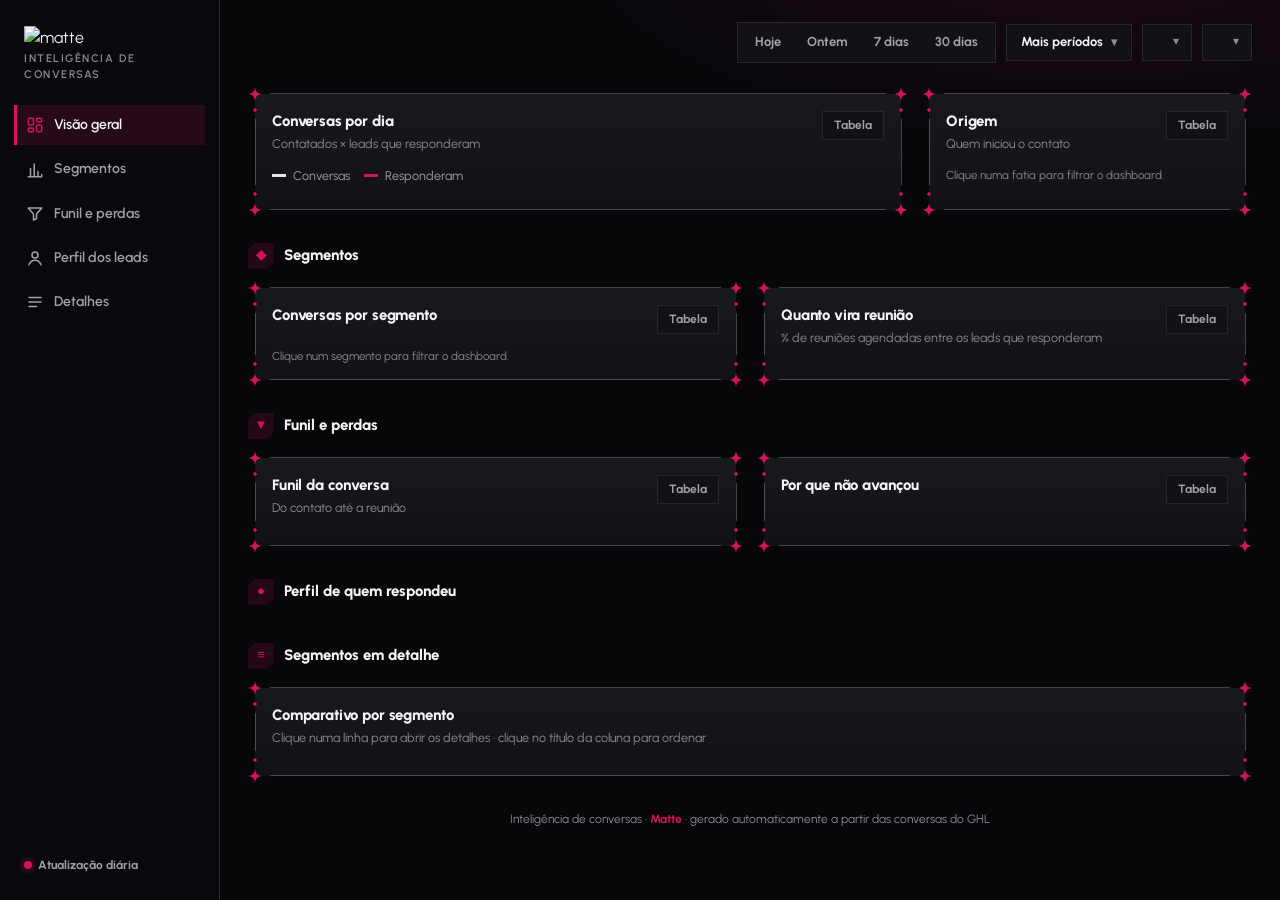
==== dashboard/index.html @ 6ed83b10 "Projeto de métricas de conversas GHL + IA com dashboard Coletor em Python (coletor/) que lê as conve" ====
<!doctype html>
<html lang="pt-BR">
  <head>
    <meta charset="UTF-8" />
    <meta name="viewport" content="width=device-width, initial-scale=1.0" />
    <meta name="robots" content="noindex, nofollow" />
    <title>Matte — Inteligência de Conversas</title>
    <link rel="preconnect" href="https://fonts.googleapis.com" />
    <link rel="preconnect" href="https://fonts.gstatic.com" crossorigin />
    <link
      href="https://fonts.googleapis.com/css2?family=Squada+One&family=Urbanist:wght@400;500;600;700;800&display=swap"
      rel="stylesheet"
    />
    <link rel="stylesheet" href="css/fonte.css" />
    <link rel="stylesheet" href="css/estilo.css" />
  </head>
  <body>
    <div class="app">
      <aside>
        <div class="logo">
          <img class="completo" src="img/logo-matte.png" alt="matte" />
          <img class="simbolo" src="img/seta-matte.png" alt="matte" />
          <small>Inteligência de conversas</small>
        </div>
        <nav class="lateral" aria-label="Seções">
          <a href="#visao" class="ativo" title="Visão geral">
            <svg viewBox="0 0 24 24" fill="none" stroke="currentColor" stroke-width="2" aria-hidden="true">
              <rect x="3" y="3" width="7" height="9" rx="2" />
              <rect x="14" y="3" width="7" height="5" rx="2" />
              <rect x="14" y="12" width="7" height="9" rx="2" />
              <rect x="3" y="16" width="7" height="5" rx="2" />
            </svg>
            <span>Visão geral</span>
          </a>
          <a href="#segmentos" title="Segmentos">
            <svg viewBox="0 0 24 24" fill="none" stroke="currentColor" stroke-width="2" stroke-linecap="round" aria-hidden="true">
              <path d="M3 21h18M6 21V10M11 21V4M16 21v-7M21 21v-3" />
            </svg>
            <span>Segmentos</span>
          </a>
          <a href="#funil" title="Funil e perdas">
            <svg viewBox="0 0 24 24" fill="none" stroke="currentColor" stroke-width="2" stroke-linejoin="round" aria-hidden="true">
              <path d="M3 4h18l-7 8v6l-4 2v-8z" />
            </svg>
            <span>Funil e perdas</span>
          </a>
          <a href="#perfil" title="Perfil dos leads">
            <svg viewBox="0 0 24 24" fill="none" stroke="currentColor" stroke-width="2" stroke-linecap="round" aria-hidden="true">
              <circle cx="12" cy="8" r="4" />
              <path d="M4 21c1.5-4 4.5-6 8-6s6.5 2 8 6" />
            </svg>
            <span>Perfil dos leads</span>
          </a>
          <a href="#detalhes" title="Detalhes">
            <svg viewBox="0 0 24 24" fill="none" stroke="currentColor" stroke-width="2" stroke-linecap="round" aria-hidden="true">
              <path d="M4 6h16M4 12h16M4 18h10" />
            </svg>
            <span>Detalhes</span>
          </a>
        </nav>
        <div class="rodape-lateral">
          <div class="selo-ao-vivo">Atualização diária</div>
          <div id="atualizado-lateral"></div>
        </div>
      </aside>

      <main>
        <div class="topo" id="visao">
          <p id="atualizado"></p>
          <div class="filtros" role="group" aria-label="Filtros">
            <div class="seg-ctl" id="atalhos-periodo" aria-label="Período">
              <button type="button" data-periodo="hoje">Hoje</button>
              <button type="button" data-periodo="ontem">Ontem</button>
              <button type="button" data-periodo="7d">7 dias</button>
              <button type="button" data-periodo="30d">30 dias</button>
            </div>
            <div class="periodos">
              <button type="button" id="abrir-periodos" aria-haspopup="true" aria-expanded="false">
                Mais períodos
              </button>
              <div class="painel-periodos" id="painel-periodos" role="menu" hidden>
                <div id="lista-periodos"></div>
                <form class="personalizado" id="form-personalizado">
                  <span>Personalizado</span>
                  <div class="datas">
                    <input type="date" id="data-de" aria-label="Data inicial" required />
                    <input type="date" id="data-ate" aria-label="Data final" required />
                  </div>
                  <button type="submit" class="btn">Aplicar</button>
                </form>
              </div>
            </div>
            <label class="sel">
              <select id="f-segmento" aria-label="Filtrar por segmento"></select>
            </label>
            <label class="sel">
              <select id="f-origem" aria-label="Filtrar por origem"></select>
            </label>
          </div>
        </div>
        <p class="periodo-desc" id="periodo-desc"></p>
        <div class="chips" id="chips"></div>

        <section class="grade g4" id="kpis" aria-label="Indicadores"></section>

        <div class="grade g-2-1">
          <figure class="cartao" id="c-dias">
            <div class="cab">
              <div>
                <h2>Conversas por dia</h2>
                <p id="sub-dias">Contatados × leads que responderam</p>
              </div>
              <button type="button" class="btn" data-tabela="dias">Tabela</button>
            </div>
            <div class="legenda" id="legenda-dias">
              <span><i style="background: var(--white-series)"></i>Conversas</span>
              <span><i style="background: var(--pink)"></i>Responderam</span>
            </div>
            <div class="corpo"></div>
          </figure>
          <figure class="cartao" id="c-origem">
            <div class="cab">
              <div>
                <h2>Origem</h2>
                <p>Quem iniciou o contato</p>
              </div>
              <button type="button" class="btn" data-tabela="origem">Tabela</button>
            </div>
            <div class="corpo"></div>
            <p class="dica-clique">Clique numa fatia para filtrar o dashboard.</p>
          </figure>
        </div>

        <h2 class="secao-titulo" id="segmentos"><i>◆</i>Segmentos</h2>
        <div class="grade g2">
          <figure class="cartao" id="c-segmento">
            <div class="cab">
              <div>
                <h2>Conversas por segmento</h2>
                <p id="sub-segmento"></p>
              </div>
              <button type="button" class="btn" data-tabela="segmento">Tabela</button>
            </div>
            <div class="corpo"></div>
            <p class="dica-clique">Clique num segmento para filtrar o dashboard.</p>
          </figure>
          <figure class="cartao" id="c-conversao">
            <div class="cab">
              <div>
                <h2>Quanto vira reunião</h2>
                <p>% de reuniões agendadas entre os leads que responderam</p>
              </div>
              <button type="button" class="btn" data-tabela="conversao">Tabela</button>
            </div>
            <div class="corpo"></div>
          </figure>
        </div>

        <h2 class="secao-titulo" id="funil"><i>▼</i>Funil e perdas</h2>
        <div class="grade g2">
          <figure class="cartao" id="c-funil">
            <div class="cab">
              <div>
                <h2>Funil da conversa</h2>
                <p>Do contato até a reunião</p>
              </div>
              <button type="button" class="btn" data-tabela="funil">Tabela</button>
            </div>
            <div class="corpo"></div>
          </figure>
          <figure class="cartao" id="c-motivo_perda">
            <div class="cab">
              <div>
                <h2>Por que não avançou</h2>
                <p id="sub-motivo"></p>
              </div>
              <button type="button" class="btn" data-tabela="motivo_perda">Tabela</button>
            </div>
            <div class="corpo"></div>
          </figure>
        </div>

        <h2 class="secao-titulo" id="perfil"><i>●</i>Perfil de quem respondeu</h2>
        <div class="grade g-auto" id="grade-perfil"></div>

        <h2 class="secao-titulo" id="detalhes"><i>≡</i>Segmentos em detalhe</h2>
        <div class="cartao">
          <div class="cab">
            <div>
              <h2>Comparativo por segmento</h2>
              <p>Clique numa linha para abrir os detalhes · clique no título da coluna para ordenar</p>
            </div>
          </div>
          <div class="tabela-wrap" id="tabela-segmentos"></div>
        </div>

        <footer>
          Inteligência de conversas · <b>Matte</b> · gerado automaticamente a partir das conversas do GHL
        </footer>
      </main>
    </div>
    <div id="dica" role="tooltip"></div>

    <!-- dados.js é gerado pelo coletor (python -m coletor.dashboard) e define window.DADOS -->
    <script src="dados.js"></script>
    <script src="js/app.js"></script>
  </body>
</html>
---- dashboard/css/estilo.css ----
/* =========================================================
   Matte — Inteligência de Conversas
   Tema escuro: preto + rosa #d3135a, cantos retos com estrelas
   ========================================================= */

:root {
  --pink: #d3135a;
  --pink-escuro: #8f0c3c;
  --pink-soft: rgba(211, 19, 90, 0.14);
  --bg: #07070a;
  --surface: #111116;
  --surface-2: #18181f;
  --line: #26262f;
  --ink: #f5f5f7;
  --ink-2: #a1a1aa;
  --muted: #8b8b94;
  --white-series: #e4e4e7;
  --neutral: #9a9a9a;
  --track: rgba(255, 255, 255, 0.06);
  --hover: rgba(255, 255, 255, 0.04);
  --fonte: "Quantify", "Urbanist", -apple-system, BlinkMacSystemFont, "Segoe UI", Roboto, Helvetica, Arial,
    sans-serif;
  --fonte-num: "Squada One", "Urbanist", sans-serif;
  /* moldura dos cartões: linhas retas com estrela de 4 pontas nos cantos */
  --moldura: rgba(255, 255, 255, 0.24);
  --estrela: url("data:image/svg+xml,%3Csvg xmlns='http://www.w3.org/2000/svg' viewBox='0 0 24 24'%3E%3Cpath fill='%23d3135a' d='M12 0C13 8 16 11 24 12C16 13 13 16 12 24C11 16 8 13 0 12C8 11 11 8 12 0Z'/%3E%3C/svg%3E");
  --chanfro: polygon(7px 0, 100% 0, 100% calc(100% - 7px), calc(100% - 7px) 100%, 0 100%, 0 7px);
  --curva: cubic-bezier(0.2, 0.8, 0.2, 1);
  color-scheme: dark;
}

* {
  margin: 0;
  padding: 0;
  box-sizing: border-box;
}

html {
  scroll-behavior: smooth;
}

body {
  font-family: var(--fonte);
  background: var(--bg);
  background-image: radial-gradient(900px 400px at 85% -10%, rgba(211, 19, 90, 0.12), transparent 60%);
  background-attachment: fixed;
  color: var(--ink);
  line-height: 1.45;
  min-height: 100vh;
}

button,
select,
input {
  font: inherit;
  color: inherit;
}

.num {
  font-variant-numeric: tabular-nums;
}

/* ---------- ESTRUTURA ---------- */

.app {
  display: grid;
  grid-template-columns: 220px minmax(0, 1fr);
  min-height: 100vh;
}

aside {
  position: sticky;
  top: 0;
  height: 100vh;
  border-right: 1px solid var(--line);
  background: rgba(10, 10, 14, 0.8);
  padding: 22px 14px;
  display: flex;
  flex-direction: column;
  gap: 22px;
  z-index: 5;
}

.logo {
  padding: 4px 10px 0;
}

.logo img {
  display: block;
  height: auto;
}

.logo .completo {
  width: 132px;
}

.logo .simbolo {
  display: none;
  width: 28px;
  margin: 0 auto;
}

.logo small {
  display: block;
  font-size: 11px;
  font-weight: 600;
  letter-spacing: 0.14em;
  text-transform: uppercase;
  color: var(--muted);
  margin-top: 2px;
}

nav.lateral {
  display: flex;
  flex-direction: column;
  gap: 4px;
}

nav.lateral a {
  display: flex;
  align-items: center;
  gap: 10px;
  color: var(--ink-2);
  text-decoration: none;
  font-weight: 600;
  font-size: 14px;
  padding: 10px 12px;
  transition:
    background 0.2s,
    color 0.2s;
}

nav.lateral a svg {
  width: 18px;
  height: 18px;
  flex-shrink: 0;
}

nav.lateral a:hover {
  background: var(--hover);
  color: var(--ink);
}

nav.lateral a.ativo {
  background: var(--pink-soft);
  color: var(--ink);
  box-shadow: inset 3px 0 0 var(--pink);
}

nav.lateral a.ativo svg {
  color: var(--pink);
}

.rodape-lateral {
  margin-top: auto;
  padding: 0 10px;
  font-size: 12px;
  color: var(--muted);
}

.selo-ao-vivo {
  display: inline-flex;
  align-items: center;
  gap: 6px;
  font-weight: 700;
  color: var(--ink-2);
  margin-bottom: 4px;
}

.selo-ao-vivo::before {
  content: "";
  width: 8px;
  height: 8px;
  border-radius: 50%;
  background: var(--pink);
  box-shadow: 0 0 0 4px var(--pink-soft);
  animation: pulso 2s infinite;
}

@keyframes pulso {
  50% {
    box-shadow: 0 0 0 7px transparent;
  }
}

main {
  padding: 22px 28px 40px;
  min-width: 0;
}

.topo {
  display: flex;
  flex-wrap: wrap;
  align-items: center;
  justify-content: space-between;
  gap: 12px 16px;
  margin-bottom: 14px;
  scroll-margin-top: 16px;
}

.topo p {
  color: var(--ink-2);
  font-size: 14px;
  font-weight: 600;
}

.periodo-desc {
  color: var(--muted);
  font-size: 13px;
  margin: -4px 0 14px;
}

.periodo-desc b {
  color: var(--ink);
  font-weight: 700;
}

/* ---------- FILTROS ---------- */

.filtros {
  display: flex;
  flex-wrap: wrap;
  align-items: center;
  gap: 10px;
}

.seg-ctl {
  display: inline-flex;
  background: var(--surface);
  border: 1px solid var(--line);
  padding: 4px;
}

.seg-ctl button {
  border: 0;
  background: transparent;
  color: var(--ink-2);
  font-size: 13px;
  font-weight: 700;
  padding: 6px 13px;
  cursor: pointer;
  white-space: nowrap;
  transition:
    background 0.2s,
    color 0.2s;
}

.seg-ctl button:hover {
  color: var(--ink);
}

.seg-ctl button[aria-pressed="true"] {
  background: var(--pink);
  color: #fff;
  clip-path: var(--chanfro);
}

.sel {
  position: relative;
}

.sel select {
  appearance: none;
  background: var(--surface);
  border: 1px solid var(--line);
  font-size: 13px;
  font-weight: 700;
  padding: 8px 34px 8px 14px;
  cursor: pointer;
  color: var(--ink);
  max-width: 230px;
}

.sel::after {
  content: "▾";
  position: absolute;
  right: 13px;
  top: 50%;
  transform: translateY(-50%);
  color: var(--muted);
  pointer-events: none;
  font-size: 12px;
}

/* seletor de período: lista de atalhos + intervalo personalizado */
.periodos {
  position: relative;
}

.periodos > button {
  display: inline-flex;
  align-items: center;
  gap: 8px;
  background: var(--surface);
  border: 1px solid var(--line);
  font-size: 13px;
  font-weight: 700;
  padding: 8px 14px;
  cursor: pointer;
  white-space: nowrap;
}

.periodos > button::after {
  content: "▾";
  color: var(--muted);
  font-size: 12px;
}

.periodos > button.ativo {
  border-color: rgba(211, 19, 90, 0.7);
  background: var(--pink-soft);
}

.painel-periodos {
  position: absolute;
  top: calc(100% + 6px);
  right: 0;
  z-index: 30;
  width: 270px;
  background: #141419;
  border: 1px solid #34343f;
  box-shadow: 0 18px 40px rgba(0, 0, 0, 0.5);
  padding: 6px;
}

.painel-periodos[hidden] {
  display: none;
}

.painel-periodos .opcao {
  display: flex;
  align-items: center;
  justify-content: space-between;
  width: 100%;
  border: 0;
  background: transparent;
  text-align: left;
  gap: 10px;
  font-size: 13.5px;
  font-weight: 600;
  padding: 7px 10px;
  cursor: pointer;
}

.painel-periodos .opcao span {
  flex: 1;
}

.painel-periodos .opcao:hover,
.painel-periodos .opcao:focus-visible {
  background: var(--hover);
  outline: none;
}

.painel-periodos .opcao small {
  color: var(--muted);
  font-weight: 500;
  font-size: 12px;
}

.painel-periodos .opcao[aria-checked="true"] {
  color: var(--pink);
}

.painel-periodos .opcao[aria-checked="true"]::after {
  content: "✓";
  font-weight: 800;
  margin-left: 8px;
}

.personalizado {
  border-top: 1px solid var(--line);
  margin-top: 6px;
  padding: 10px 10px 6px;
  display: grid;
  gap: 8px;
}

.personalizado span {
  font-size: 12px;
  color: var(--muted);
  font-weight: 700;
  text-transform: uppercase;
  letter-spacing: 0.08em;
}

.personalizado .datas {
  display: grid;
  grid-template-columns: 1fr 1fr;
  gap: 6px;
}

.personalizado input {
  background: var(--surface);
  border: 1px solid var(--line);
  padding: 6px 8px;
  font-size: 12.5px;
  min-width: 0;
}

.personalizado .btn {
  justify-self: end;
  background: var(--pink);
  border-color: var(--pink);
  color: #fff;
}

.sel select:focus-visible,
.seg-ctl button:focus-visible,
.periodos > button:focus-visible,
.chip:focus-visible,
.btn:focus-visible,
.personalizado input:focus-visible {
  outline: 2px solid var(--pink);
  outline-offset: 2px;
}

.chips {
  display: flex;
  flex-wrap: wrap;
  gap: 8px;
  margin: -6px 0 16px;
}

.chips:empty {
  display: none;
}

.chip {
  display: inline-flex;
  align-items: center;
  gap: 8px;
  border: 1px solid rgba(211, 19, 90, 0.45);
  background: var(--pink-soft);
  color: var(--ink);
  padding: 5px 8px 5px 12px;
  font-size: 13px;
  font-weight: 600;
  cursor: pointer;
}

.chip b {
  color: var(--ink-2);
  font-weight: 600;
}

.chip span {
  width: 18px;
  height: 18px;
  display: grid;
  place-items: center;
  background: rgba(255, 255, 255, 0.08);
  font-size: 11px;
}

/* ---------- CARTÕES ---------- */

.secao-titulo {
  display: flex;
  align-items: center;
  gap: 10px;
  font-size: 15px;
  font-weight: 800;
  margin: 26px 0 12px;
  scroll-margin-top: 16px;
}

.secao-titulo i {
  width: 26px;
  height: 26px;
  clip-path: var(--chanfro);
  display: grid;
  place-items: center;
  background: var(--pink-soft);
  color: var(--pink);
  font-style: normal;
  font-size: 13px;
}

.grade {
  display: grid;
  gap: 14px;
}

.g4 {
  grid-template-columns: repeat(4, minmax(0, 1fr));
}

.g-2-1 {
  grid-template-columns: minmax(0, 2fr) minmax(0, 1fr);
  margin-top: 14px;
}

.g2 {
  grid-template-columns: repeat(2, minmax(0, 1fr));
}

.g-auto {
  grid-template-columns: repeat(auto-fit, minmax(min(280px, 100%), 1fr));
}

.cartao {
  /* estrelas nos 4 cantos + pontos + linhas retas com respiro antes das estrelas */
  background-image:
    var(--estrela),
    var(--estrela),
    var(--estrela),
    var(--estrela),
    radial-gradient(circle, var(--pink) 1.4px, transparent 2px),
    radial-gradient(circle, var(--pink) 1.4px, transparent 2px),
    radial-gradient(circle, var(--pink) 1.4px, transparent 2px),
    radial-gradient(circle, var(--pink) 1.4px, transparent 2px),
    linear-gradient(var(--moldura), var(--moldura)),
    linear-gradient(var(--moldura), var(--moldura)),
    linear-gradient(var(--moldura), var(--moldura)),
    linear-gradient(var(--moldura), var(--moldura)),
    linear-gradient(180deg, var(--surface-2), var(--surface));
  background-size:
    14px 14px,
    14px 14px,
    14px 14px,
    14px 14px,
    6px 6px,
    6px 6px,
    6px 6px,
    6px 6px,
    calc(100% - 44px) 1px,
    calc(100% - 44px) 1px,
    1px calc(100% - 64px),
    1px calc(100% - 64px),
    calc(100% - 14px) calc(100% - 14px);
  background-position:
    0 0,
    100% 0,
    0 100%,
    100% 100%,
    4px 20px,
    calc(100% - 4px) 20px,
    4px calc(100% - 20px),
    calc(100% - 4px) calc(100% - 20px),
    center 6.5px,
    center calc(100% - 6.5px),
    6.5px center,
    calc(100% - 6.5px) center,
    center;
  background-repeat: no-repeat;
  padding: 24px 24px 22px;
  min-width: 0;
  position: relative;
  animation: sobe 0.5s both;
}

.cartao:hover {
  --moldura: rgba(211, 19, 90, 0.55);
}

@keyframes sobe {
  from {
    opacity: 0;
    transform: translateY(8px);
  }
}

.cab {
  display: flex;
  justify-content: space-between;
  align-items: flex-start;
  gap: 10px;
  margin-bottom: 14px;
}

.cab h2 {
  font-size: 15px;
  font-weight: 800;
  letter-spacing: -0.01em;
}

.cab p {
  font-size: 12.5px;
  color: var(--muted);
  margin-top: 2px;
}

.btn {
  flex-shrink: 0;
  border: 1px solid var(--line);
  background: var(--surface);
  color: var(--ink-2);
  font-size: 12px;
  font-weight: 700;
  padding: 5px 11px;
  cursor: pointer;
  transition:
    color 0.2s,
    border-color 0.2s;
}

.btn:hover {
  color: var(--ink);
  border-color: #3b3b46;
}

.dica-clique {
  font-size: 11.5px;
  color: var(--muted);
  margin-top: 10px;
}

/* ---------- INDICADORES ---------- */

.kpi {
  overflow: hidden;
}

.kpi .linha-topo {
  display: flex;
  justify-content: space-between;
  align-items: center;
  margin-bottom: 14px;
}

.icone {
  width: 44px;
  height: 44px;
  clip-path: var(--chanfro);
  display: grid;
  place-items: center;
  background: var(--pink-soft);
  color: var(--pink);
}

.icone svg {
  width: 26px;
  height: 26px;
}

.delta {
  font-size: 12px;
  font-weight: 800;
  padding: 4px 9px;
  border: 1px solid var(--line);
  color: var(--ink-2);
  background: var(--surface);
  white-space: nowrap;
}

.kpi .rot {
  font-size: 13px;
  color: var(--ink-2);
  font-weight: 600;
}

.kpi .valor {
  font-family: var(--fonte-num);
  font-size: clamp(44px, 3.9vw, 56px);
  font-weight: 400;
  letter-spacing: 0.01em;
  line-height: 1;
  margin-top: 6px;
}

.kpi .det {
  font-size: 12.5px;
  color: var(--muted);
  margin-top: 4px;
}

.kpi .barra-prog {
  height: 6px;
  background: var(--track);
  margin-top: 14px;
  overflow: hidden;
}

.kpi .barra-prog div {
  height: 100%;
  width: 0;
  background: linear-gradient(90deg, var(--pink-escuro), var(--pink));
  transition: width 0.9s var(--curva);
}

.kpi svg.spark {
  display: block;
  width: 100%;
  height: 34px;
  margin-top: 10px;
}

/* ---------- BARRAS HORIZONTAIS ---------- */

.barras {
  display: flex;
  flex-direction: column;
  gap: 3px;
}

.linha {
  display: grid;
  grid-template-columns: minmax(110px, 36%) 1fr auto;
  align-items: center;
  gap: 12px;
  padding: 6px 8px;
  outline: none;
  transition: background 0.2s;
}

.linha.clicavel {
  cursor: pointer;
}

.linha:hover,
.linha:focus-visible {
  background: var(--hover);
}

.linha:focus-visible {
  box-shadow: 0 0 0 2px var(--pink);
}

.linha.selecionada {
  background: var(--pink-soft);
}

.linha .nome {
  font-size: 13.5px;
  font-weight: 600;
  overflow-wrap: anywhere;
  line-height: 1.25;
}

.linha.neutra .nome {
  color: var(--ink-2);
  font-weight: 500;
}

.linha .pista {
  height: 12px;
  position: relative;
}

.linha .barra {
  position: absolute;
  left: 0;
  top: 0;
  bottom: 0;
  width: 0;
  background: var(--pink);
  border-radius: 0 4px 4px 0;
  transition: width 0.8s var(--curva);
}

.linha.neutra .barra {
  background: var(--neutral);
}

.linha .val {
  font-size: 13px;
  color: var(--ink-2);
  white-space: nowrap;
  text-align: right;
}

.linha .val b {
  color: var(--ink);
}

.medidor .pista {
  background: var(--track);
  overflow: hidden;
  height: 8px;
}

.medidor .barra {
  border-radius: 0;
  background: linear-gradient(90deg, var(--pink-escuro), var(--pink));
}

/* ---------- GRÁFICO DE ÁREA ---------- */

.area-wrap {
  position: relative;
  height: 240px;
  margin-left: 38px;
}

.area-wrap svg {
  position: absolute;
  inset: 0;
  width: 100%;
  height: 100%;
  overflow: visible;
}

.faixa-periodo {
  position: absolute;
  top: 0;
  bottom: 0;
  background: var(--pink-soft);
  border-left: 1px solid rgba(211, 19, 90, 0.5);
  border-right: 1px solid rgba(211, 19, 90, 0.5);
  pointer-events: none;
}

.eixo-y span {
  position: absolute;
  right: calc(100% + 8px);
  transform: translateY(-50%);
  font-size: 11px;
  color: var(--muted);
}

.eixo-y div {
  position: absolute;
  left: 0;
  right: 0;
  border-top: 1px solid var(--line);
}

.eixo-x {
  position: relative;
  height: 18px;
  margin: 6px 0 0 38px;
}

.eixo-x span {
  position: absolute;
  transform: translateX(-50%);
  font-size: 11px;
  color: var(--muted);
  white-space: nowrap;
}

.mira {
  position: absolute;
  top: 0;
  bottom: 0;
  width: 1px;
  background: rgba(255, 255, 255, 0.25);
  pointer-events: none;
  display: none;
}

.ponto {
  position: absolute;
  width: 10px;
  height: 10px;
  border-radius: 50%;
  transform: translate(-50%, -50%);
  box-shadow: 0 0 0 2px var(--surface);
  pointer-events: none;
  display: none;
}

.camada-hover {
  position: absolute;
  inset: 0;
  cursor: crosshair;
  outline: none;
}

.camada-hover:focus-visible {
  box-shadow: inset 0 0 0 2px var(--pink);
}

.legenda {
  display: flex;
  flex-wrap: wrap;
  gap: 14px;
  font-size: 12.5px;
  color: var(--ink-2);
  margin-bottom: 10px;
}

.legenda span {
  display: inline-flex;
  align-items: center;
  gap: 7px;
}

.legenda i {
  width: 14px;
  height: 3px;
  display: inline-block;
}

.legenda i.faixa {
  height: 10px;
  background: var(--pink-soft);
  border: 1px solid rgba(211, 19, 90, 0.5);
}

path.linha-desenho {
  transition: stroke-dashoffset 1.2s var(--curva);
}

path.area-fill {
  transition: opacity 0.8s;
}

/* ---------- ROSCA ---------- */

.rosca-wrap {
  display: grid;
  grid-template-columns: 150px 1fr;
  align-items: center;
  gap: 18px;
}

.rosca {
  position: relative;
  width: 150px;
  height: 150px;
}

.rosca svg {
  width: 100%;
  height: 100%;
  transform: rotate(-90deg);
}

.rosca circle.seg {
  fill: none;
  stroke-width: 18;
  cursor: pointer;
  outline: none;
  transition:
    stroke-dasharray 0.9s var(--curva),
    opacity 0.2s;
}

.rosca:hover circle.seg {
  opacity: 0.55;
}

.rosca circle.seg:hover,
.rosca circle.seg:focus-visible {
  opacity: 1;
}

.rosca .centro {
  position: absolute;
  inset: 0;
  display: grid;
  place-items: center;
  text-align: center;
  pointer-events: none;
}

.rosca .centro b {
  display: block;
}

.rosca .centro small {
  font-size: 11px;
  color: var(--muted);
}

.leg-lista {
  display: flex;
  flex-direction: column;
  gap: 6px;
  min-width: 0;
}

.leg-item {
  display: grid;
  grid-template-columns: 10px 1fr auto;
  align-items: center;
  gap: 9px;
  padding: 8px 10px;
  background: var(--surface);
  border: 1px solid var(--line);
  font-size: 13px;
  cursor: pointer;
  transition: border-color 0.2s;
}

.leg-item:hover,
.leg-item:focus-visible {
  border-color: #3b3b46;
  outline: none;
}

.leg-item.selecionada {
  border-color: rgba(211, 19, 90, 0.6);
  background: var(--pink-soft);
}

.leg-item i {
  width: 10px;
  height: 10px;
}

/* ---------- FUNIL ---------- */

.funil {
  display: flex;
  flex-direction: column;
  gap: 12px;
}

.etapa {
  display: grid;
  grid-template-columns: 150px 1fr 110px;
  align-items: center;
  gap: 12px;
}

.etapa .nome {
  font-size: 13.5px;
  font-weight: 700;
}

.etapa .nome small {
  display: block;
  color: var(--muted);
  font-weight: 500;
  font-size: 12px;
}

.etapa .pista {
  height: 30px;
  background: var(--track);
  overflow: hidden;
}

.etapa .barra {
  height: 100%;
  width: 0;
  background: linear-gradient(90deg, var(--pink-escuro), var(--pink));
  transition: width 0.9s var(--curva);
  outline: none;
}

.etapa .barra:focus-visible {
  box-shadow: inset 0 0 0 2px #fff;
}

.etapa .val {
  text-align: right;
  font-size: 12px;
  color: var(--ink-2);
}

.etapa .val b {
  color: var(--ink);
}

/* ---------- TABELAS ---------- */

.tabela-wrap {
  overflow-x: auto;
}

table {
  width: 100%;
  border-collapse: collapse;
  font-size: 13.5px;
}

th {
  text-align: left;
  font-size: 11.5px;
  letter-spacing: 0.08em;
  text-transform: uppercase;
  color: var(--muted);
  font-weight: 700;
  padding: 10px;
  border-bottom: 1px solid var(--line);
  white-space: nowrap;
}

th.n {
  text-align: right;
}

th button {
  background: none;
  border: 0;
  cursor: pointer;
  letter-spacing: inherit;
  text-transform: inherit;
  font-weight: inherit;
  color: inherit;
  font-size: inherit;
}

th button:hover,
th button[aria-sort] {
  color: var(--ink);
}

td {
  padding: 12px 10px;
  border-bottom: 1px solid var(--line);
  white-space: nowrap;
}

td.n {
  text-align: right;
}

tr.seg-linha {
  cursor: pointer;
  transition: background 0.2s;
}

tr.seg-linha:hover,
tr.seg-linha:focus-visible {
  background: var(--hover);
  outline: none;
}

tr.seg-linha td:first-child {
  font-weight: 700;
}

.pill-taxa {
  display: inline-flex;
  align-items: center;
  gap: 8px;
}

.pill-taxa i {
  display: inline-block;
  width: 46px;
  height: 4px;
  background: var(--track);
  overflow: hidden;
}

.pill-taxa i b {
  display: block;
  height: 100%;
  background: var(--pink);
}

.seta {
  display: inline-grid;
  place-items: center;
  width: 24px;
  height: 24px;
  border: 1px solid var(--line);
  color: var(--ink-2);
  transition: transform 0.25s;
}

tr.aberta .seta {
  transform: rotate(180deg);
}

tr.detalhe td {
  background: rgba(255, 255, 255, 0.015);
  white-space: normal;
}

.detalhe-grade {
  display: grid;
  grid-template-columns: repeat(3, minmax(0, 1fr));
  gap: 12px;
  padding: 6px 0;
}

.mini {
  background: var(--surface);
  border: 1px solid var(--line);
  padding: 12px 14px;
  min-width: 0;
}

.mini h3 {
  font-size: 11.5px;
  letter-spacing: 0.1em;
  text-transform: uppercase;
  color: var(--pink);
  margin-bottom: 8px;
}

.mini .linha {
  padding: 3px 0;
  grid-template-columns: minmax(90px, 44%) 1fr auto;
}

table.dados td,
table.dados th {
  white-space: normal;
  padding: 7px 6px;
}

.vazio {
  color: var(--muted);
  font-size: 14px;
  text-align: center;
  padding: 30px 0;
}

/* ---------- TOOLTIP ---------- */

#dica {
  position: fixed;
  z-index: 40;
  pointer-events: none;
  display: none;
  background: rgba(20, 20, 26, 0.96);
  border: 1px solid #34343f;
  color: var(--ink);
  padding: 9px 12px;
  font-size: 12.5px;
  line-height: 1.4;
  box-shadow: 0 12px 30px rgba(0, 0, 0, 0.45);
  max-width: 260px;
}

#dica b {
  display: block;
}

#dica .l {
  display: flex;
  align-items: center;
  gap: 7px;
  color: var(--ink-2);
}

#dica .l i {
  width: 12px;
  height: 3px;
  flex-shrink: 0;
}

#dica .l strong {
  color: var(--ink);
  margin-left: auto;
  padding-left: 10px;
  white-space: nowrap;
}

/* ---------- NÚMEROS COM A FONTE ANGULAR ---------- */

.linha .val b,
.etapa .val b,
.rosca .centro b,
#dica b,
td.num,
.pill-taxa,
.leg-item b {
  font-family: var(--fonte-num);
  font-weight: 400;
  letter-spacing: 0.02em;
}

.linha .val b,
td.num,
.pill-taxa,
.leg-item b {
  font-size: 16px;
}

.etapa .val b {
  font-size: 22px;
}

.rosca .centro b {
  font-size: 32px;
}

#dica b {
  font-size: 20px;
}

footer {
  color: var(--muted);
  font-size: 12px;
  text-align: center;
  padding-top: 28px;
}

footer b {
  color: var(--pink);
}

/* ---------- RESPONSIVO ---------- */

@media (max-width: 1180px) {
  .g4 {
    grid-template-columns: repeat(2, minmax(0, 1fr));
  }

  .g-2-1 {
    grid-template-columns: minmax(0, 1fr);
  }
}

/* menu continua lateral, recolhido só com ícones */
@media (max-width: 1100px) {
  .app {
    grid-template-columns: 68px minmax(0, 1fr);
  }

  aside {
    padding: 18px 10px;
    align-items: stretch;
  }

  .logo {
    padding: 0;
  }

  .logo .completo,
  .logo small,
  .rodape-lateral {
    display: none;
  }

  .logo .simbolo {
    display: block;
  }

  nav.lateral a {
    justify-content: center;
    padding: 12px 0;
  }

  nav.lateral a span {
    display: none;
  }
}

@media (max-width: 1000px) {
  main {
    padding: 18px 16px 32px;
  }

  .g2,
  .detalhe-grade {
    grid-template-columns: minmax(0, 1fr);
  }
}

@media (max-width: 560px) {
  .app {
    grid-template-columns: 52px minmax(0, 1fr);
  }

  aside {
    padding: 14px 6px;
  }

  .logo .simbolo {
    width: 24px;
  }

  main {
    padding: 16px 12px 28px;
  }

  .cartao {
    padding: 22px 16px 20px;
  }

  .g4,
  .rosca-wrap,
  .etapa {
    grid-template-columns: minmax(0, 1fr);
  }

  .rosca-wrap {
    justify-items: center;
  }

  .leg-lista {
    width: 100%;
  }

  .etapa {
    gap: 4px;
  }

  .etapa .val {
    text-align: left;
  }

  .linha {
    grid-template-columns: minmax(90px, 40%) 1fr auto;
    gap: 8px;
  }

  .area-wrap {
    height: 200px;
  }

  .seg-ctl button {
    padding: 6px 9px;
  }

  .painel-periodos {
    right: auto;
    left: 0;
    width: min(270px, calc(100vw - 80px));
  }
}

@media (prefers-reduced-motion: reduce) {
  *,
  *::before,
  *::after {
    animation: none !important;
    transition: none !important;
    scroll-behavior: auto !important;
  }
}
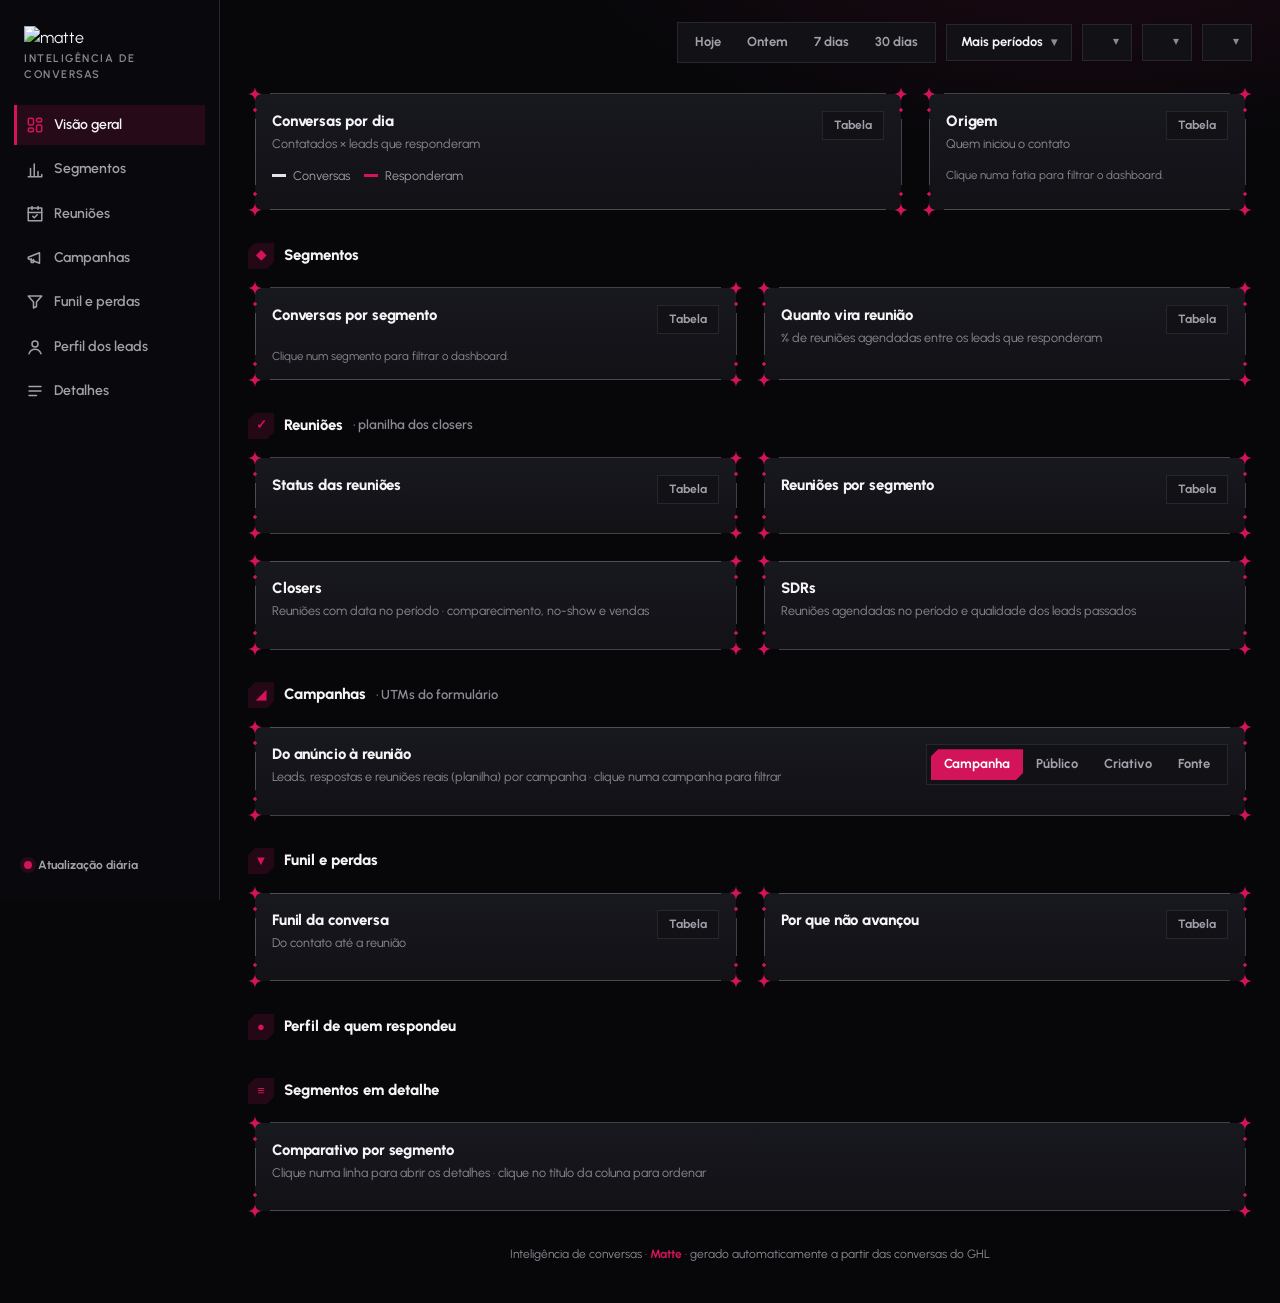
==== commit 0d3b7b3c: "Integra UTMs do GHL e planilha de reuniões dos closers ao dashboard - coletor/contatos.py: lê utm_so" ====
--- a/dashboard/index.html
+++ b/dashboard/index.html
@@ -5,6 +5,7 @@
     <meta name="viewport" content="width=device-width, initial-scale=1.0" />
     <meta name="robots" content="noindex, nofollow" />
     <title>Matte — Inteligência de Conversas</title>
+    <link rel="icon" type="image/png" href="img/seta-matte.png" />
     <link rel="preconnect" href="https://fonts.googleapis.com" />
     <link rel="preconnect" href="https://fonts.gstatic.com" crossorigin />
     <link
@@ -38,6 +39,20 @@
             </svg>
             <span>Segmentos</span>
           </a>
+          <a href="#reunioes" title="Reuniões">
+            <svg viewBox="0 0 24 24" fill="none" stroke="currentColor" stroke-width="2" stroke-linecap="round" stroke-linejoin="round" aria-hidden="true">
+              <rect x="3" y="4" width="18" height="17" />
+              <path d="M16 2v4M8 2v4M3 10h18M9 15l2 2 4-4" />
+            </svg>
+            <span>Reuniões</span>
+          </a>
+          <a href="#campanhas" title="Campanhas">
+            <svg viewBox="0 0 24 24" fill="none" stroke="currentColor" stroke-width="2" stroke-linecap="round" stroke-linejoin="round" aria-hidden="true">
+              <path d="M3 11l15-6v14L3 13z" />
+              <path d="M7 13v5h3v-4" />
+            </svg>
+            <span>Campanhas</span>
+          </a>
           <a href="#funil" title="Funil e perdas">
             <svg viewBox="0 0 24 24" fill="none" stroke="currentColor" stroke-width="2" stroke-linejoin="round" aria-hidden="true">
               <path d="M3 4h18l-7 8v6l-4 2v-8z" />
@@ -96,12 +111,15 @@
             <label class="sel">
               <select id="f-origem" aria-label="Filtrar por origem"></select>
             </label>
+            <label class="sel">
+              <select id="f-utm_campaign" aria-label="Filtrar por campanha"></select>
+            </label>
           </div>
         </div>
         <p class="periodo-desc" id="periodo-desc"></p>
         <div class="chips" id="chips"></div>
 
-        <section class="grade g4" id="kpis" aria-label="Indicadores"></section>
+        <section class="grade g5" id="kpis" aria-label="Indicadores"></section>
 
         <div class="grade g-2-1">
           <figure class="cartao" id="c-dias">
@@ -154,6 +172,68 @@
             </div>
             <div class="corpo"></div>
           </figure>
+        </div>
+
+        <h2 class="secao-titulo" id="reunioes"><i>✓</i>Reuniões <small>· planilha dos closers</small></h2>
+        <p class="aviso-secao" id="aviso-reunioes"></p>
+        <div class="grade g2">
+          <figure class="cartao" id="c-status-reuniao">
+            <div class="cab">
+              <div>
+                <h2>Status das reuniões</h2>
+                <p id="sub-status-reuniao"></p>
+              </div>
+              <button type="button" class="btn" data-tabela="status-reuniao">Tabela</button>
+            </div>
+            <div class="corpo"></div>
+          </figure>
+          <figure class="cartao" id="c-reuniao-segmento">
+            <div class="cab">
+              <div>
+                <h2>Reuniões por segmento</h2>
+                <p id="sub-reuniao-segmento"></p>
+              </div>
+              <button type="button" class="btn" data-tabela="reuniao-segmento">Tabela</button>
+            </div>
+            <div class="corpo"></div>
+          </figure>
+        </div>
+        <div class="grade g2 espaco-topo">
+          <div class="cartao">
+            <div class="cab">
+              <div>
+                <h2>Closers</h2>
+                <p>Reuniões com data no período · comparecimento, no-show e vendas</p>
+              </div>
+            </div>
+            <div class="tabela-wrap" id="tabela-closers"></div>
+          </div>
+          <div class="cartao">
+            <div class="cab">
+              <div>
+                <h2>SDRs</h2>
+                <p>Reuniões agendadas no período e qualidade dos leads passados</p>
+              </div>
+            </div>
+            <div class="tabela-wrap" id="tabela-sdrs"></div>
+          </div>
+        </div>
+
+        <h2 class="secao-titulo" id="campanhas"><i>◢</i>Campanhas <small>· UTMs do formulário</small></h2>
+        <div class="cartao">
+          <div class="cab">
+            <div>
+              <h2>Do anúncio à reunião</h2>
+              <p>Leads, respostas e reuniões reais (planilha) por campanha · clique numa campanha para filtrar</p>
+            </div>
+            <div class="seg-ctl" id="dimensao-utm" aria-label="Agrupar por">
+              <button type="button" data-dim="utm_campaign" aria-pressed="true">Campanha</button>
+              <button type="button" data-dim="utm_medium">Público</button>
+              <button type="button" data-dim="utm_content">Criativo</button>
+              <button type="button" data-dim="utm_source">Fonte</button>
+            </div>
+          </div>
+          <div class="tabela-wrap" id="tabela-campanhas"></div>
         </div>
 
         <h2 class="secao-titulo" id="funil"><i>▼</i>Funil e perdas</h2>
--- a/dashboard/css/estilo.css
+++ b/dashboard/css/estilo.css
@@ -484,6 +484,51 @@
 
 .g4 {
   grid-template-columns: repeat(4, minmax(0, 1fr));
+}
+
+.g5 {
+  grid-template-columns: repeat(5, minmax(0, 1fr));
+}
+
+.espaco-topo {
+  margin-top: 14px;
+}
+
+.secao-titulo small {
+  color: var(--muted);
+  font-weight: 600;
+  font-size: 13px;
+}
+
+.aviso-secao {
+  color: var(--muted);
+  font-size: 13px;
+  margin: -4px 0 12px;
+}
+
+.aviso-secao:empty {
+  display: none;
+}
+
+tr.clicavel {
+  cursor: pointer;
+}
+
+tr.clicavel:hover,
+tr.clicavel:focus-visible {
+  background: var(--hover);
+  outline: none;
+}
+
+tr.selecionada td {
+  background: var(--pink-soft);
+}
+
+td.texto-longo {
+  white-space: normal;
+  min-width: 180px;
+  max-width: 340px;
+  overflow-wrap: anywhere;
 }
 
 .g-2-1 {
@@ -1281,8 +1326,15 @@
 
 /* ---------- RESPONSIVO ---------- */
 
+@media (max-width: 1400px) {
+  .g5 {
+    grid-template-columns: repeat(3, minmax(0, 1fr));
+  }
+}
+
 @media (max-width: 1180px) {
-  .g4 {
+  .g4,
+  .g5 {
     grid-template-columns: repeat(2, minmax(0, 1fr));
   }
 
@@ -1359,6 +1411,7 @@
   }
 
   .g4,
+  .g5,
   .rosca-wrap,
   .etapa {
     grid-template-columns: minmax(0, 1fr);
